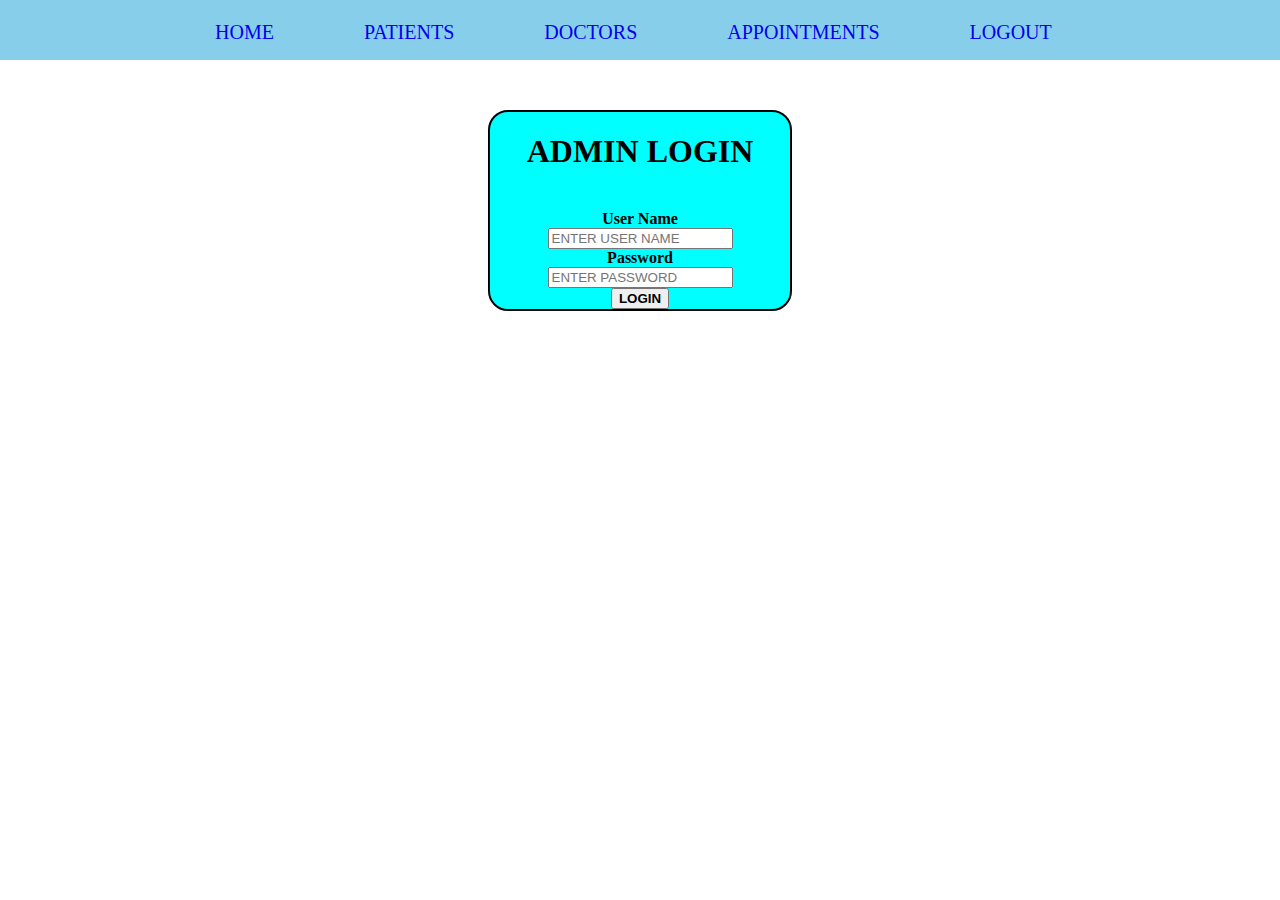
==== index.html @ 0086247f "Fix file name" ====
<!DOCTYPE html>
<html lang="en">

<head>
    <meta charset="UTF-8">
    <meta http-equiv="X-UA-Compatible" content="IE=edge">
    <meta name="viewport" content="width=device-width, initial-scale=1.0">
    <title>Hospital Management System</title>
    <link rel="stylesheet" href="navbar.css">
</head>

<body>
    <header>
        <div class="navbar">
            <div class="logo"></div>
            <nav>

                <ul class="list">
                    <li><img id="logoimg" src="hospitallogo1.jpg" alt=""></li>
                    <li>
                        <a href="#HOME">HOME</a>
                    </li>
                    <li>
                        <a href="#PATIENTS">PATIENTS</a>
                    </li>
                    <li>
                        <a href="#DOCTORS">DOCTORS</a>
                    </li>
                    <li>
                        <a href="#APPOINTMENTS">APPOINTMENTS</a>
                    </li>
                    <li>
                        <a href="#LOGOUT">LOGOUT</a>
                    </li>
                </ul>
            </nav>
        </div>
    </header>
    <main>
        <div class="container" >
            <div class="flexbox">
            <h1>ADMIN LOGIN</h1>
            <div >

                <img src="adminlogo.png" alt="" height="200px">

            </div>
            <div>
                <label for="uname"><b>User Name</b></label>
                <br>
                <input type="text" placeholder="ENTER USER NAME">
                <br>
                <label for="uname"><b>Password</b></label>
                <br>
                <input type="text" placeholder="ENTER PASSWORD">
                <br>
                <button><b>LOGIN</b></button>

            </div>
        </div>
    </div>
        <!-- <h1>hjjhj</h1> -->
    </main>


</body>

</html>
---- navbar.css ----
body{
     margin: 0%;
     padding: 0%;
 }
 /* .logo{
     width: 18%;
     height: 100px;
     background-image: url(hospitallogo1.jpg);
     background-size: cover;
     background-repeat: no-repeat ;
    background-color: rgba(0, 0, 0, 0.808);
 } */
 .logo img{
     width: 100%;
 }
 .navbar {

    width: 100%;
    height: 60px;
    display: flex;
    background-color: skyblue;
 }
 a {
     text-decoration: none;
     
 }
 li {
     list-style: none;
     float: left;
     padding: 5px;
     margin-left: 80px;
     font-size: 20px;
 }
 .list :hover{
     background-color: aliceblue;
 }
 
     
 }
 .adminlogo {
     display: flex;
     justify-content: center;
     margin-top: 20px;

 }
 .login{
     font-size: 30px;
     margin-left: 45%;
     margin-top: 20px;
     color: blue;
    
 }
 #logoimg{
     margin: 0px;
     padding: 0px;
     height: 50px;
     border-radius: 5%;

 }

 .container{
     
     margin-top: 50px;
     /* width: 300px; */
     display: flex;
     justify-content: center;

 }

 .flexbox{
    border: 2px solid black;
    width: 300px;
    text-align: center;
    background-color: aqua;
    border-radius: 20px;


 }
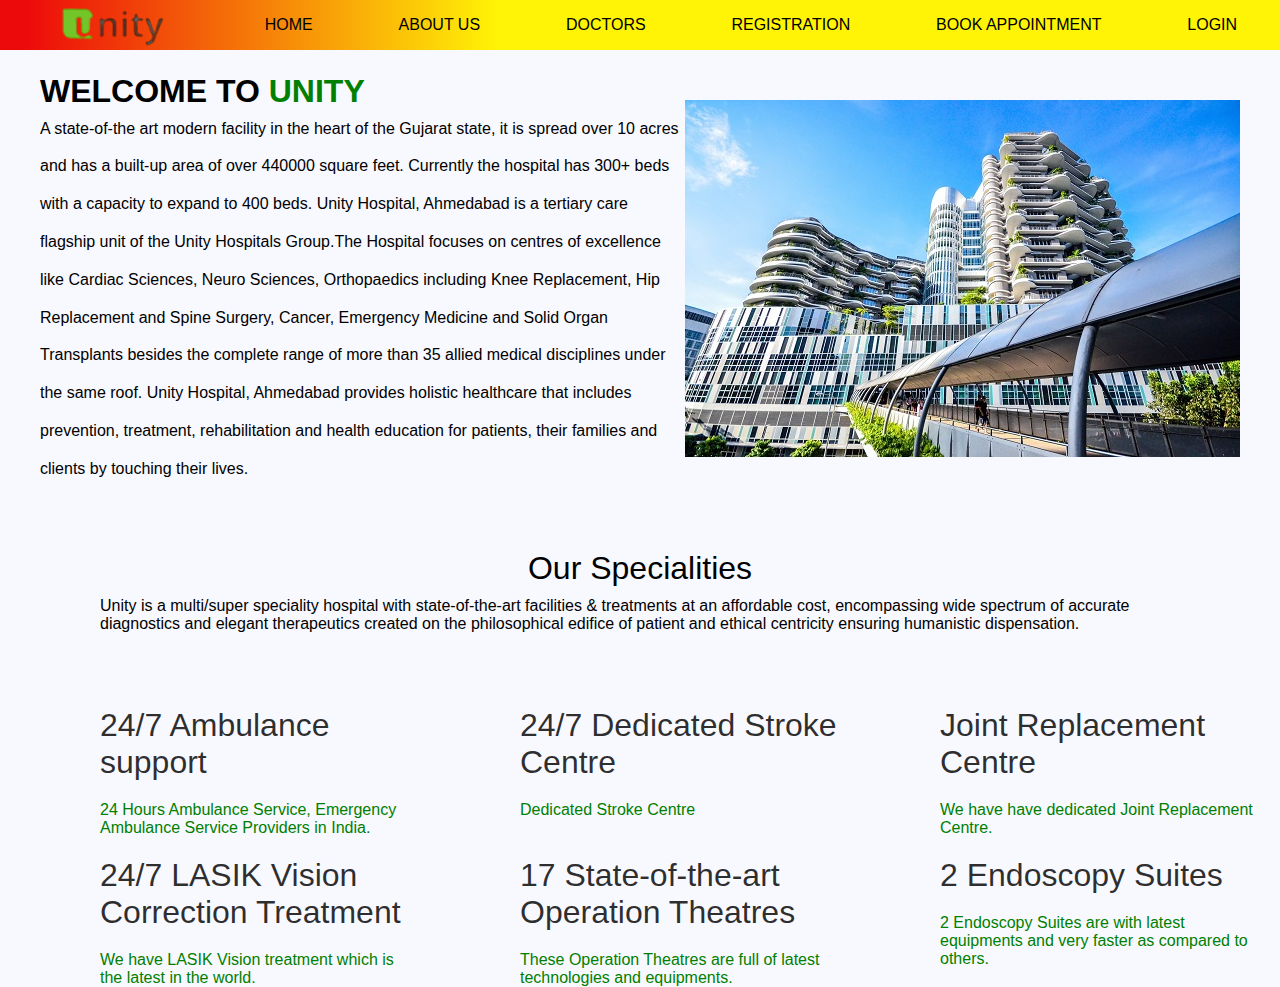
==== commit c7db5dad: "Hospital: add registration" ====
--- a/index.html
+++ b/index.html
@@ -6,61 +6,155 @@
     <meta http-equiv="X-UA-Compatible" content="IE=edge">
     <meta name="viewport" content="width=device-width, initial-scale=1.0">
     <title>Hospital Management System</title>
-    <link rel="stylesheet" href="navbar.css">
+    <link rel="stylesheet" href="/index.css">
 </head>
 
 <body>
     <header>
         <div class="navbar">
-            <div class="logo"></div>
             <nav>
+                <ul class="list">
+                    <img src="logo.png" alt="">
 
-                <ul class="list">
-                    <li><img id="logoimg" src="hospitallogo1.jpg" alt=""></li>
                     <li>
-                        <a href="#HOME">HOME</a>
+                        <a href="HOME">HOME</a>
+                    </li>
+
+                    <li>
+                        <a href="#ABOUT US">about us</a>
                     </li>
                     <li>
-                        <a href="#PATIENTS">PATIENTS</a>
+                        <a href="doctor.html">DOCTORS</a>
                     </li>
                     <li>
-                        <a href="#DOCTORS">DOCTORS</a>
+                        <a href="registration.html">registration</a>
                     </li>
                     <li>
-                        <a href="#APPOINTMENTS">APPOINTMENTS</a>
+                        <a href="#BOOK APPOINTMENT">book appointment</a>
                     </li>
                     <li>
-                        <a href="#LOGOUT">LOGOUT</a>
+                        <a href="#LOGIN">login</a>
                     </li>
                 </ul>
             </nav>
         </div>
     </header>
     <main>
-        <div class="container" >
-            <div class="flexbox">
-            <h1>ADMIN LOGIN</h1>
-            <div >
+        <div class="main">
+            <div class="main_text">
+                <h1> WELCOME TO <strong style="color: green;">UNITY</strong></h1>
+                <p>A state-of-the art modern facility in the heart of the Gujarat state, it is spread over 10 acres and
+                    has a built-up area of over 440000 square feet. Currently the hospital has 300+ beds with a capacity
+                    to expand to 400 beds.
 
-                <img src="adminlogo.png" alt="" height="200px">
+                    Unity Hospital, Ahmedabad is a tertiary care flagship unit of the Unity Hospitals Group.The Hospital
+                    focuses on centres of excellence like Cardiac Sciences, Neuro Sciences, Orthopaedics including Knee
+                    Replacement, Hip Replacement and Spine Surgery, Cancer, Emergency Medicine and Solid Organ
+                    Transplants besides the complete range of more than 35 allied medical disciplines under the same
+                    roof.
+
+                    Unity Hospital, Ahmedabad provides holistic healthcare that includes prevention, treatment,
+                    rehabilitation and health education for patients, their families and clients by touching their
+                    lives.</p>
+
+            </div>
+
+
+            <div class="home_img">
+                <img src="/home.jpg" alt="">
+            </div>
+        </div>
+    </main>
+
+    <div class="mid">
+        <div class="mid_content">
+            <h1>Our Specialities</h1>
+            <p>Unity is a multi/super speciality hospital with state-of-the-art facilities & treatments at an affordable
+                cost, encompassing wide spectrum of accurate diagnostics and elegant therapeutics created on the
+                philosophical edifice of patient and ethical centricity ensuring humanistic dispensation.</p>
+        </div>
+        <br> <br> <br>
+
+        <div class="special_content">
+            <div>
+               
+                <span><h1>24/7 Ambulance support </h1></span>
+                <p>
+                    24 Hours Ambulance Service, Emergency Ambulance Service Providers in India.</p>
 
             </div>
             <div>
-                <label for="uname"><b>User Name</b></label>
-                <br>
-                <input type="text" placeholder="ENTER USER NAME">
-                <br>
-                <label for="uname"><b>Password</b></label>
-                <br>
-                <input type="text" placeholder="ENTER PASSWORD">
-                <br>
-                <button><b>LOGIN</b></button>
+               
+                <h1>24/7 Dedicated Stroke Centre </h1>
+                <p>
+                    Dedicated Stroke Centre</p>
+            </div>
+            <div>
+                
+                <h1>Joint Replacement Centre </h1>
+                <p>
+                    We have have dedicated Joint Replacement Centre.</p>
+            </div>
+            <div>
+               
+                <h1>24/7 LASIK Vision Correction Treatment </h1>
+                <p>
+                    We have LASIK Vision treatment which is the latest in the world.</p>
+            </div>
+            <div>
+                
+                <h1>17 State-of-the-art Operation Theatres </h1>
+                <p>
+                    These Operation Theatres are full of latest technologies and equipments.</p>
+            </div>
+            <div>
+                
+                <h1> 2 Endoscopy Suites </h1>
+                <p>
+                    2 Endoscopy Suites are with latest equipments and very faster as compared to others.</p>
+            </div>
 
+
+        </div>
+
+        <!-- <footer>
+        <div class="footer_main">
+            <h1>Recent Blogs</h1>
+
+
+            <img src="/blog.jpg" alt="" width="40%">
+            <img src="/blog1.jpg" alt="" width="40%">
+
+
+
+        </div>
+
+    </footer> -->
+    <!-- <br> <br> <br>   <br> <br> <br>
+
+    <footer>
+        <div class="foot_container">
+                <div class="foot">
+                    <h1>Contact Information</h1>
+                    <p>Hospital Name</p>
+                    <p>1234 Main Street</p>
+                    <p>City, State ZIP Code</p>
+                    <p>Phone: (123) 456-7890</p>
+                    <p>Email: info@hospital.com</p>
+                </div>
+                <div class="foot_1">
+                    <h1>Quick Links</h1>
+                    <ul>
+                        <li><a href="#">Home</a></li>
+                        <li><a href="#">About Us</a></li>
+                        <li><a href="#">Services</a></li>
+                        <li><a href="#">Contact Us</a></li>
+                    </ul>
+                </div>
             </div>
-        </div>
-    </div>
-        <!-- <h1>hjjhj</h1> -->
-    </main>
+    </footer> -->
+
+
 
 
 </body>
--- a/index.css
+++ b/index.css
@@ -0,0 +1,164 @@
+*{
+    margin: 0;
+    padding: 0;
+    box-sizing: border-box;
+
+}
+html,body {
+    width: 100%;
+    height: 100vh;
+    font-family: "Open Sans", Arial, sans-serif;
+    
+    background-color: ghostwhite;
+
+ }
+ header{
+     height: 50px;
+ }
+
+ header .navbar {
+
+    background: rgb(237, 10, 10);
+    background: linear-gradient(90deg, rgba(237, 10, 10, 1) 2%, rgba(255, 244, 6, 1) 39%);
+}
+
+ .list li {
+     text-transform: uppercase;
+     list-style: none;
+
+
+
+
+ }
+
+ .list {
+     height: 50px;
+     display: flex;
+     justify-content: space-around;
+     align-items: center;
+
+ }
+
+ a {
+     text-decoration: none;
+     color: black;
+
+ }
+
+ 
+
+ .list li :hover {
+     background-color: white;
+     color: darkgreen;
+ }
+
+ .main {
+     width: 100%;
+     height: 500px;
+     display: flex;
+     justify-content: space-around;
+     align-items: center;
+     font-weight: lighter;
+     padding: 0 40px 40px 40px;
+     background-color: ghostwhite;
+ }
+  .main .main_text {
+      width: 100%;
+      
+ 
+ 
+ 
+  }
+  .main .main_text p{
+      width: 100%;
+      color: black;
+  }
+  .main_text p {
+    line-height: 1cm;
+
+
+
+}
+.mid{
+    height:100px;
+    background-color: ghostwhite;
+
+    
+}
+.mid_content{
+    display: flex;
+    justify-content: center;
+    flex-direction: column;
+    align-items: center;
+}
+.mid h1{
+    font-weight: 100;
+    color: black;
+    
+}
+.mid p{
+    padding: 10px 100px 0px 100px;
+    color: black;
+
+}
+.footer_main{
+    background-color: ghostwhite;
+    border: 2px solid black;
+    height: 400px;
+
+    
+}
+.footer_main h1{
+    display: flex;
+    justify-content: center;
+    font-weight: 100;
+    color: black;
+
+    
+}
+.special_content h1{
+    font-weight: 100;
+    color: rgba(0, 0, 0, 0.822);
+    padding: 20px 0px 0px 100px;
+
+    
+
+}
+.special_content p{
+    padding: 20px 0px 0px 100px;
+    color: black;
+    font-weight: 100;
+    color: green;
+    
+
+
+
+}
+.special_content div{
+   
+    width: 420px;
+    
+
+    
+
+}
+.special_content{
+    display: flex;
+    flex-wrap: wrap;
+
+}
+.foot_container{
+    font-size: medium;
+    height: 500px;
+    border: 2px solid black;
+   
+}
+.foot_container li{
+    list-style: none;
+    
+
+}
+
+
+
+
